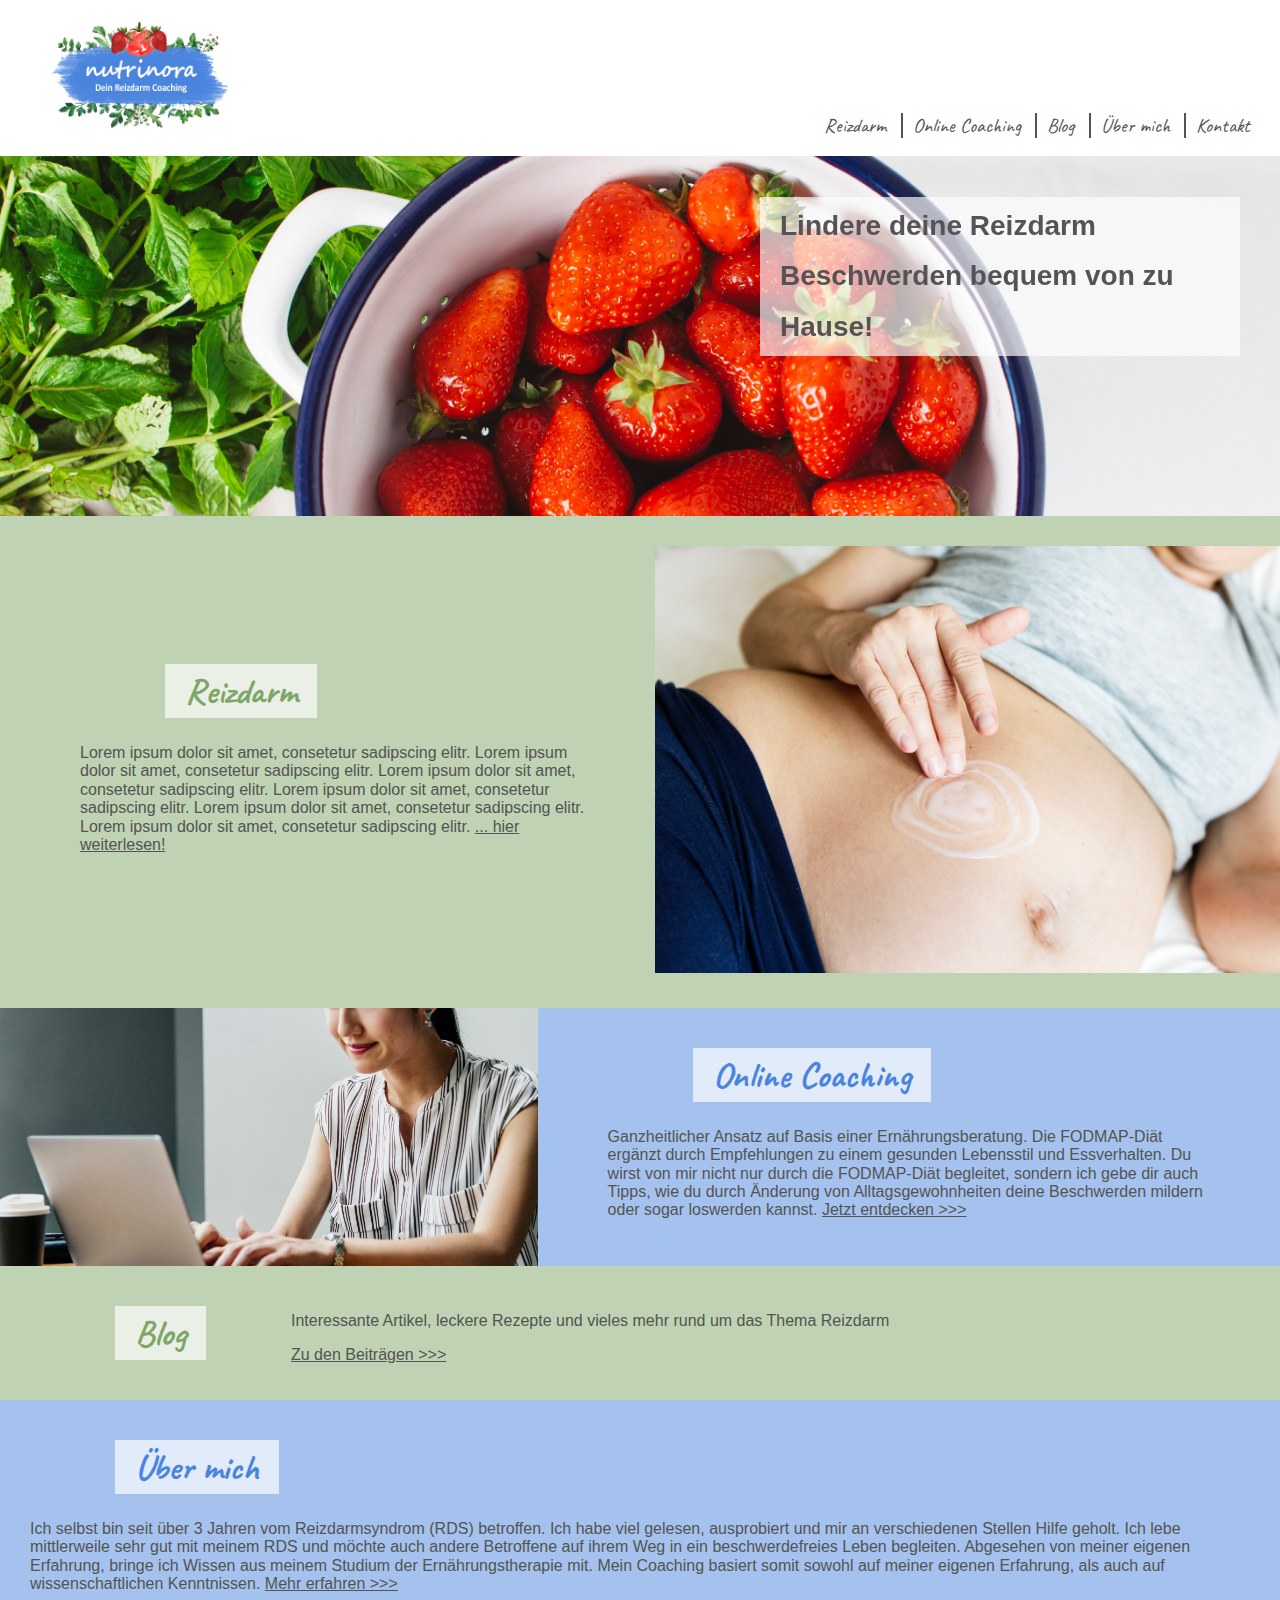
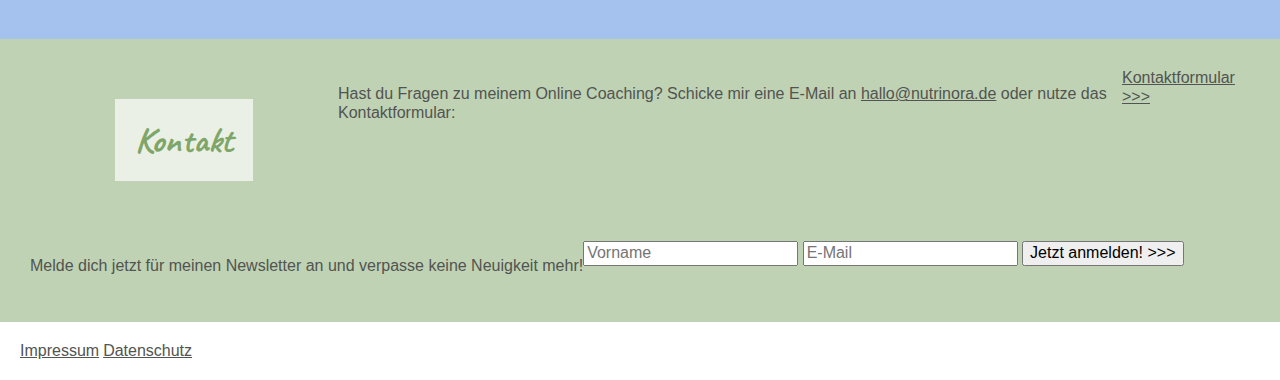
==== index.html @ 8090872e "New headline font and small changes" ====
<!DOCTYPE html>
<html lang="de">
<head>
    <meta charset="UTF-8">
    <meta content="IE=edge" http-equiv="X-UA-Compatible">
    <meta content="width=device-width, initial-scale=1" name="viewport">

    <link rel="stylesheet" href="css/normalize.css">
    <link rel="stylesheet" href="css/style.css">

    <title>Nutrinora - Dein Reizdarm Coaching</title>
</head>
<body>
<nav>
    <div>
        <img src="img/logo_test_07.jpg" alt="Nutrinora">
    </div>
    <div>
        <a href="#">Reizdarm</a>
        <a href="#">Online Coaching</a>
        <a href="#">Blog</a>
        <a href="#">Über mich</a>
        <a href="#">Kontakt</a>
    </div>
</nav>
<header>
    <h1>Lindere deine Reizdarm Beschwerden bequem von zu Hause!</h1>
</header>

<main class="container">
    <section id="reizdarm" class="green">
        <div class="left">
            <h2>Reizdarm</h2>
            <p>
                Lorem ipsum dolor sit amet, consetetur sadipscing elitr.
                Lorem ipsum dolor sit amet, consetetur sadipscing elitr.
                Lorem ipsum dolor sit amet, consetetur sadipscing elitr.
                Lorem ipsum dolor sit amet, consetetur sadipscing elitr.
                Lorem ipsum dolor sit amet, consetetur sadipscing elitr.
                Lorem ipsum dolor sit amet, consetetur sadipscing elitr.
                <a>
                    ... hier weiterlesen!
                </a>
            </p>
        </div>
        <div class="right">
            <img src="img/belly.jpg" alt="">
        </div>
    </section>
    <section id="online-coaching" class="blue">
        <div class="left">
        </div>
        <div class="right">
            <h2>Online&nbsp;Coaching</h2>
            <p>
                Ganzheitlicher Ansatz auf Basis einer Ernährungsberatung. Die FODMAP-Diät ergänzt durch
                Empfehlungen zu einem gesunden Lebensstil und Essverhalten. Du wirst von mir nicht nur durch die
                FODMAP-Diät begleitet, sondern ich gebe dir auch Tipps, wie du durch Änderung von Alltagsgewohnheiten
                deine Beschwerden mildern oder sogar loswerden kannst.
                <a>
                    Jetzt entdecken >>>
                </a>
            </p>
        </div>
    </section>
    <section id="blog" class="green">
        <div>
        <h2>Blog</h2>
        </div>
        <div>
        <p>Interessante Artikel, leckere Rezepte und vieles mehr rund um das Thema Reizdarm</p>

        <a>Zu den Beiträgen >>></a>
        </div>
    </section>
    <section id="ueber-mich" class="blue">
        <div>
        <h2>Über&nbsp;mich</h2>
        <p>
            Ich selbst bin seit über 3 Jahren vom Reizdarmsyndrom (RDS) betroffen. Ich habe viel gelesen, ausprobiert
            und
            mir an verschiedenen Stellen Hilfe geholt. Ich lebe mittlerweile sehr gut mit meinem RDS und möchte auch
            andere Betroffene auf ihrem Weg in ein beschwerdefreies Leben begleiten.
            Abgesehen von meiner eigenen Erfahrung, bringe ich Wissen aus meinem Studium der Ernährungstherapie mit.
            Mein Coaching basiert somit sowohl auf meiner eigenen Erfahrung, als auch auf wissenschaftlichen
            Kenntnissen.
            <a>Mehr erfahren >>></a>
        </p>
        </div>
        <div>

        </div>
    </section>
    <section id="kontakt" class="green">
        <h2>Kontakt</h2>
        <p>
            Hast du Fragen zu meinem Online Coaching? Schicke mir eine E-Mail an
            <a href="mailto:hallo@nutrinora.de">hallo@nutrinora.de</a> oder nutze das Kontaktformular:
        </p>
            <a>Kontaktformular >>></a>
    </section>
    <section id="newsletter" class="green">
        <p>
            Melde dich jetzt für meinen Newsletter an und verpasse keine Neuigkeit mehr!
        </p>
        <form action="#">
            <input type="text" placeholder="Vorname">
            <input type="text" placeholder="E-Mail">
            <input type="submit" value="Jetzt anmelden! >>>">
        </form>
    </section>
</main>

<footer>
    <a href="impressum.html" target="_blank">Impressum</a>
    <a href="#">Datenschutz</a>
</footer>


</body>
</html>
---- css/style.css ----
@import url("https://fonts.googleapis.com/css?family=Caveat");
h1, h2, h3, h4, p, a, span, strong, section, div, article {
  color: #525451;
  font-family: Verdana, sans-serif; }

h1 {
  font-size: 20px;
  line-height: 24px; }

h2, h3, h4 {
  font-family: "Caveat", cursive;
  font-size: 20px;
  line-height: 24px; }

h1, h2 {
  background: #fffa no-repeat;
  background-size: cover;
  display: inline;
  position: relative;
  font-weight: 700;
  padding: 4px 20px; }
  h1:before, h2:before {
    content: '';
    background-repeat: no-repeat;
    background-size: cover;
    position: absolute;
    top: 0;
    left: -82px;
    width: 82px;
    height: 100%; }
  h1:after, h2:after {
    content: '';
    background-size: cover;
    position: absolute;
    top: -2px;
    right: -86px;
    width: 86px;
    height: 100%; }

nav, header, section, footer {
  padding: 20px; }

nav, header, section, footer, div {
  box-sizing: border-box; }

nav {
  display: flex;
  justify-content: space-between;
  align-items: flex-end; }
  nav img {
    max-width: 180px;
    height: auto;
    padding-left: 30px; }
  nav a {
    font-family: "Caveat", cursive;
    font-size: 20px;
    padding: 0 10px;
    line-height: 20px;
    text-decoration: none; }
    nav a:nth-of-type(n+2) {
      border-left: solid 2px #525451; }

header {
  min-height: 40vh;
  background: url("../img/fresh-strawberries.jpg") no-repeat 20% 20%;
  background-size: cover;
  position: relative; }
  header h1 {
    position: absolute;
    right: 40px;
    top: 6%;
    max-width: 440px;
    font-size: 28px;
    line-height: 1.8em; }
  header h1, header h1:before, header h1:after {
    filter: hue-rotate(180deg); }

section {
  padding: 30px;
  display: flex; }
  section a {
    text-decoration: underline; }
  section h2 {
    font-size: 36px;
    line-height: 74px;
    margin: 30px 85px 0; }
  section.green {
    background: #bfd2b4; }
    section.green h2 {
      color: #7ea668; }
  section.blue {
    background: #a5c2ee; }
    section.blue h2 {
      color: #4984de; }

#reizdarm {
  flex-direction: row;
  align-items: center;
  padding-right: 0; }
  #reizdarm img {
    width: 100%;
    height: auto; }
  #reizdarm .left {
    width: 50%;
    padding-left: 50px;
    padding-right: 50px; }
  #reizdarm .right {
    width: 50%; }

#online-coaching {
  padding: 0; }
  #online-coaching .left {
    width: 42%;
    background: url("../img/woman-computer.jpg") no-repeat;
    background-size: cover; }
  #online-coaching .right {
    width: 58%;
    padding: 30px 70px; }

/*# sourceMappingURL=style.css.map */
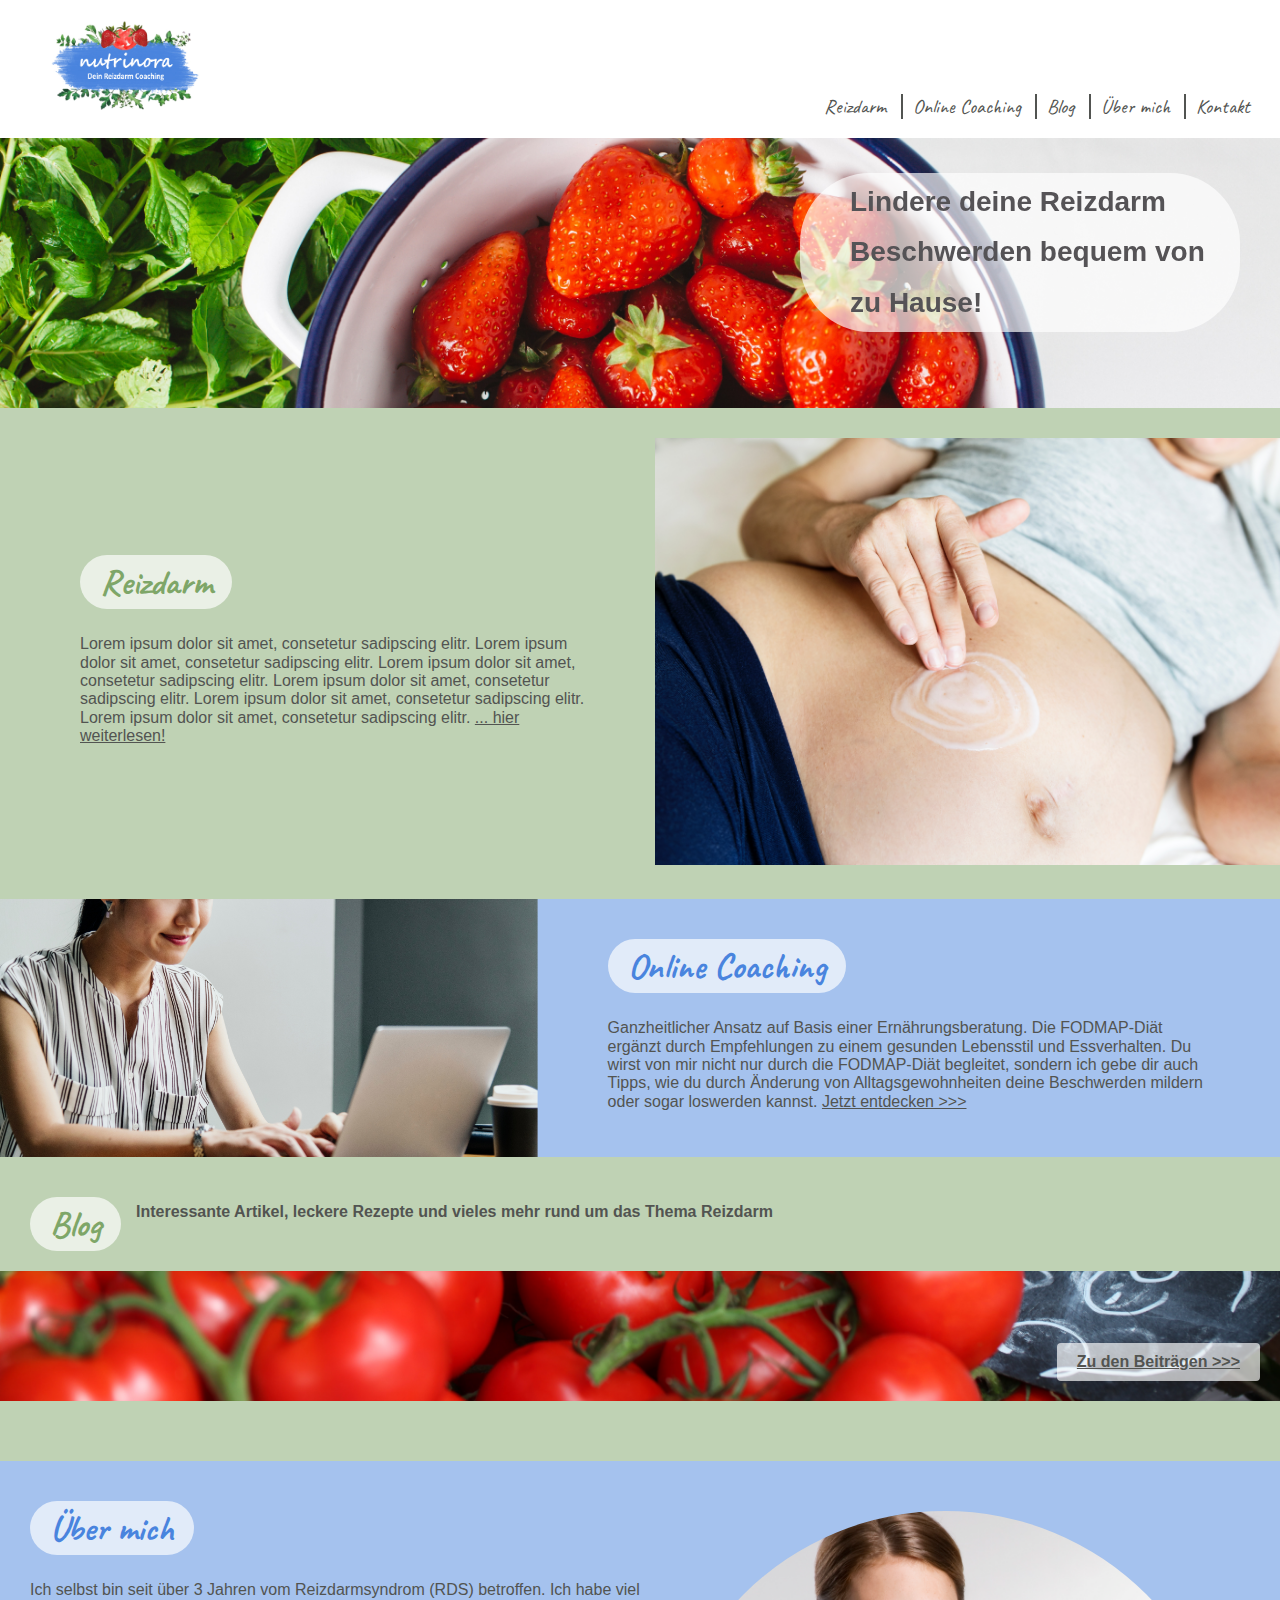
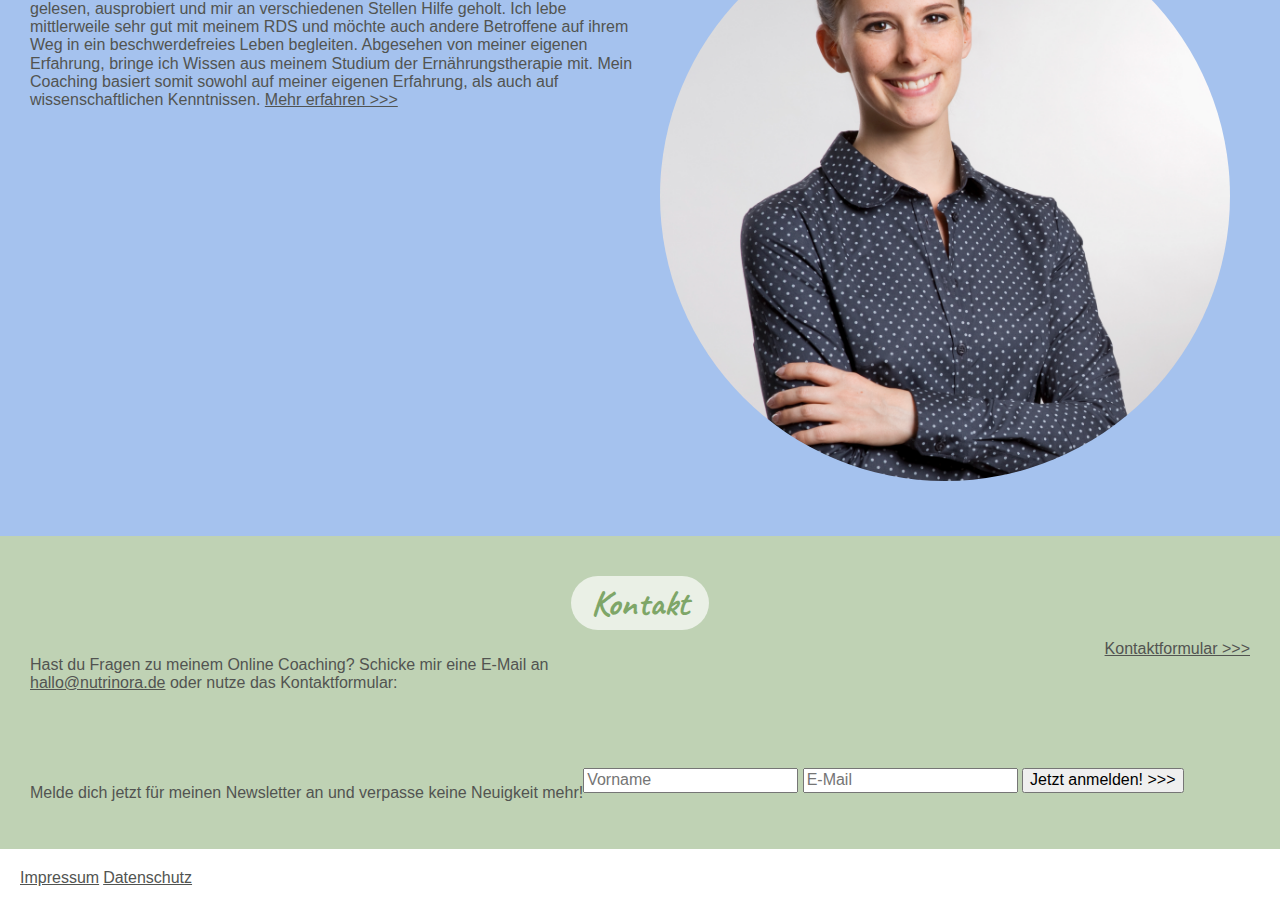
==== commit e7a05110: "Styling" ====
--- a/index.html
+++ b/index.html
@@ -64,40 +64,57 @@
         </div>
     </section>
     <section id="blog" class="green">
-        <div>
-        <h2>Blog</h2>
+        <div class="row">
+            <div>
+                <h2>Blog</h2>
+            </div>
+            <div>
+                <p>Interessante Artikel, leckere Rezepte und vieles mehr rund um das Thema Reizdarm</p>
+            </div>
         </div>
-        <div>
-        <p>Interessante Artikel, leckere Rezepte und vieles mehr rund um das Thema Reizdarm</p>
-
-        <a>Zu den Beiträgen >>></a>
+        <div class="background">
+            <a>Zu den Beiträgen >>></a>
         </div>
     </section>
     <section id="ueber-mich" class="blue">
         <div>
-        <h2>Über&nbsp;mich</h2>
-        <p>
-            Ich selbst bin seit über 3 Jahren vom Reizdarmsyndrom (RDS) betroffen. Ich habe viel gelesen, ausprobiert
-            und
-            mir an verschiedenen Stellen Hilfe geholt. Ich lebe mittlerweile sehr gut mit meinem RDS und möchte auch
-            andere Betroffene auf ihrem Weg in ein beschwerdefreies Leben begleiten.
-            Abgesehen von meiner eigenen Erfahrung, bringe ich Wissen aus meinem Studium der Ernährungstherapie mit.
-            Mein Coaching basiert somit sowohl auf meiner eigenen Erfahrung, als auch auf wissenschaftlichen
-            Kenntnissen.
-            <a>Mehr erfahren >>></a>
-        </p>
+            <div class="row">
+                <div>
+                    <h2>Über&nbsp;mich</h2>
+                    <p>
+                        Ich selbst bin seit über 3 Jahren vom Reizdarmsyndrom (RDS) betroffen. Ich habe viel gelesen,
+                        ausprobiert
+                        und
+                        mir an verschiedenen Stellen Hilfe geholt. Ich lebe mittlerweile sehr gut mit meinem RDS und
+                        möchte
+                        auch
+                        andere Betroffene auf ihrem Weg in ein beschwerdefreies Leben begleiten.
+                        Abgesehen von meiner eigenen Erfahrung, bringe ich Wissen aus meinem Studium der
+                        Ernährungstherapie
+                        mit.
+                        Mein Coaching basiert somit sowohl auf meiner eigenen Erfahrung, als auch auf wissenschaftlichen
+                        Kenntnissen.
+                        <a>Mehr erfahren >>></a>
+                    </p>
+                </div>
+                <div>
+                    <img src="img/Nurtinora-nora.jpg">
+                </div>
+            </div>
         </div>
         <div>
 
         </div>
     </section>
     <section id="kontakt" class="green">
-        <h2>Kontakt</h2>
+        <div>
+            <h2>Kontakt</h2>
+        </div>
         <p>
             Hast du Fragen zu meinem Online Coaching? Schicke mir eine E-Mail an
             <a href="mailto:hallo@nutrinora.de">hallo@nutrinora.de</a> oder nutze das Kontaktformular:
         </p>
-            <a>Kontaktformular >>></a>
+        <a>Kontaktformular >>></a>
     </section>
     <section id="newsletter" class="green">
         <p>
--- a/css/style.css
+++ b/css/style.css
@@ -1,7 +1,10 @@
 @import url("https://fonts.googleapis.com/css?family=Caveat");
+* {
+  box-sizing: border-box; }
+
 h1, h2, h3, h4, p, a, span, strong, section, div, article {
   color: #525451;
-  font-family: Verdana, sans-serif; }
+  font-family: Helvetiva, Arial, sans-serif; }
 
 h1 {
   font-size: 20px;
@@ -18,7 +21,8 @@
   display: inline;
   position: relative;
   font-weight: 700;
-  padding: 4px 20px; }
+  padding: 4px 20px;
+  border-radius: 70px; }
   h1:before, h2:before {
     content: '';
     background-repeat: no-repeat;
@@ -60,8 +64,11 @@
     nav a:nth-of-type(n+2) {
       border-left: solid 2px #525451; }
 
+.row {
+  display: flex; }
+
 header {
-  min-height: 40vh;
+  min-height: 30vh;
   background: url("../img/fresh-strawberries.jpg") no-repeat 20% 20%;
   background-size: cover;
   position: relative; }
@@ -71,7 +78,8 @@
     top: 6%;
     max-width: 440px;
     font-size: 28px;
-    line-height: 1.8em; }
+    line-height: 1.8em;
+    padding: 4px 20px 4px 50px; }
   header h1, header h1:before, header h1:after {
     filter: hue-rotate(180deg); }
 
@@ -82,8 +90,7 @@
     text-decoration: underline; }
   section h2 {
     font-size: 36px;
-    line-height: 74px;
-    margin: 30px 85px 0; }
+    line-height: 74px; }
   section.green {
     background: #bfd2b4; }
     section.green h2 {
@@ -112,9 +119,64 @@
   #online-coaching .left {
     width: 42%;
     background: url("../img/woman-computer.jpg") no-repeat;
+    transform: scaleX(-1);
     background-size: cover; }
   #online-coaching .right {
     width: 58%;
     padding: 30px 70px; }
 
+#blog {
+  flex-wrap: wrap;
+  justify-content: flex-start;
+  padding-left: 0;
+  padding-right: 0; }
+  #blog > div {
+    padding-left: 30px;
+    padding-right: 30px; }
+  #blog p, #blog a {
+    padding-left: 15px; }
+  #blog p {
+    font-weight: bold; }
+  #blog div.background {
+    flex-basis: 100%;
+    background: url("../img/veggies.jpg") no-repeat bottom;
+    background-size: cover;
+    height: 130px;
+    margin-top: 10px;
+    margin-bottom: 30px;
+    position: relative; }
+    #blog div.background a {
+      color: #525451;
+      position: absolute;
+      bottom: 20px;
+      right: 20px;
+      background: #fffa;
+      padding: 10px 20px;
+      font-weight: bold;
+      border-radius: 4px;
+      cursor: pointer; }
+      #blog div.background a:active {
+        background: #eeea;
+        color: #4B4D4A; }
+
+#ueber-mich .row > p,
+#ueber-mich .row > div {
+  flex-basis: 50%; }
+#ueber-mich img {
+  border-radius: 50%;
+  width: 100%;
+  height: auto;
+  padding: 20px; }
+
+#kontakt {
+  flex-wrap: wrap;
+  justify-content: space-between; }
+  #kontakt div {
+    flex-basis: 100%;
+    text-align: center; }
+  #kontakt p, #kontakt a {
+    flex-basis: 50%; }
+  #kontakt a {
+    text-align: right; }
+
 /*# sourceMappingURL=style.css.map */
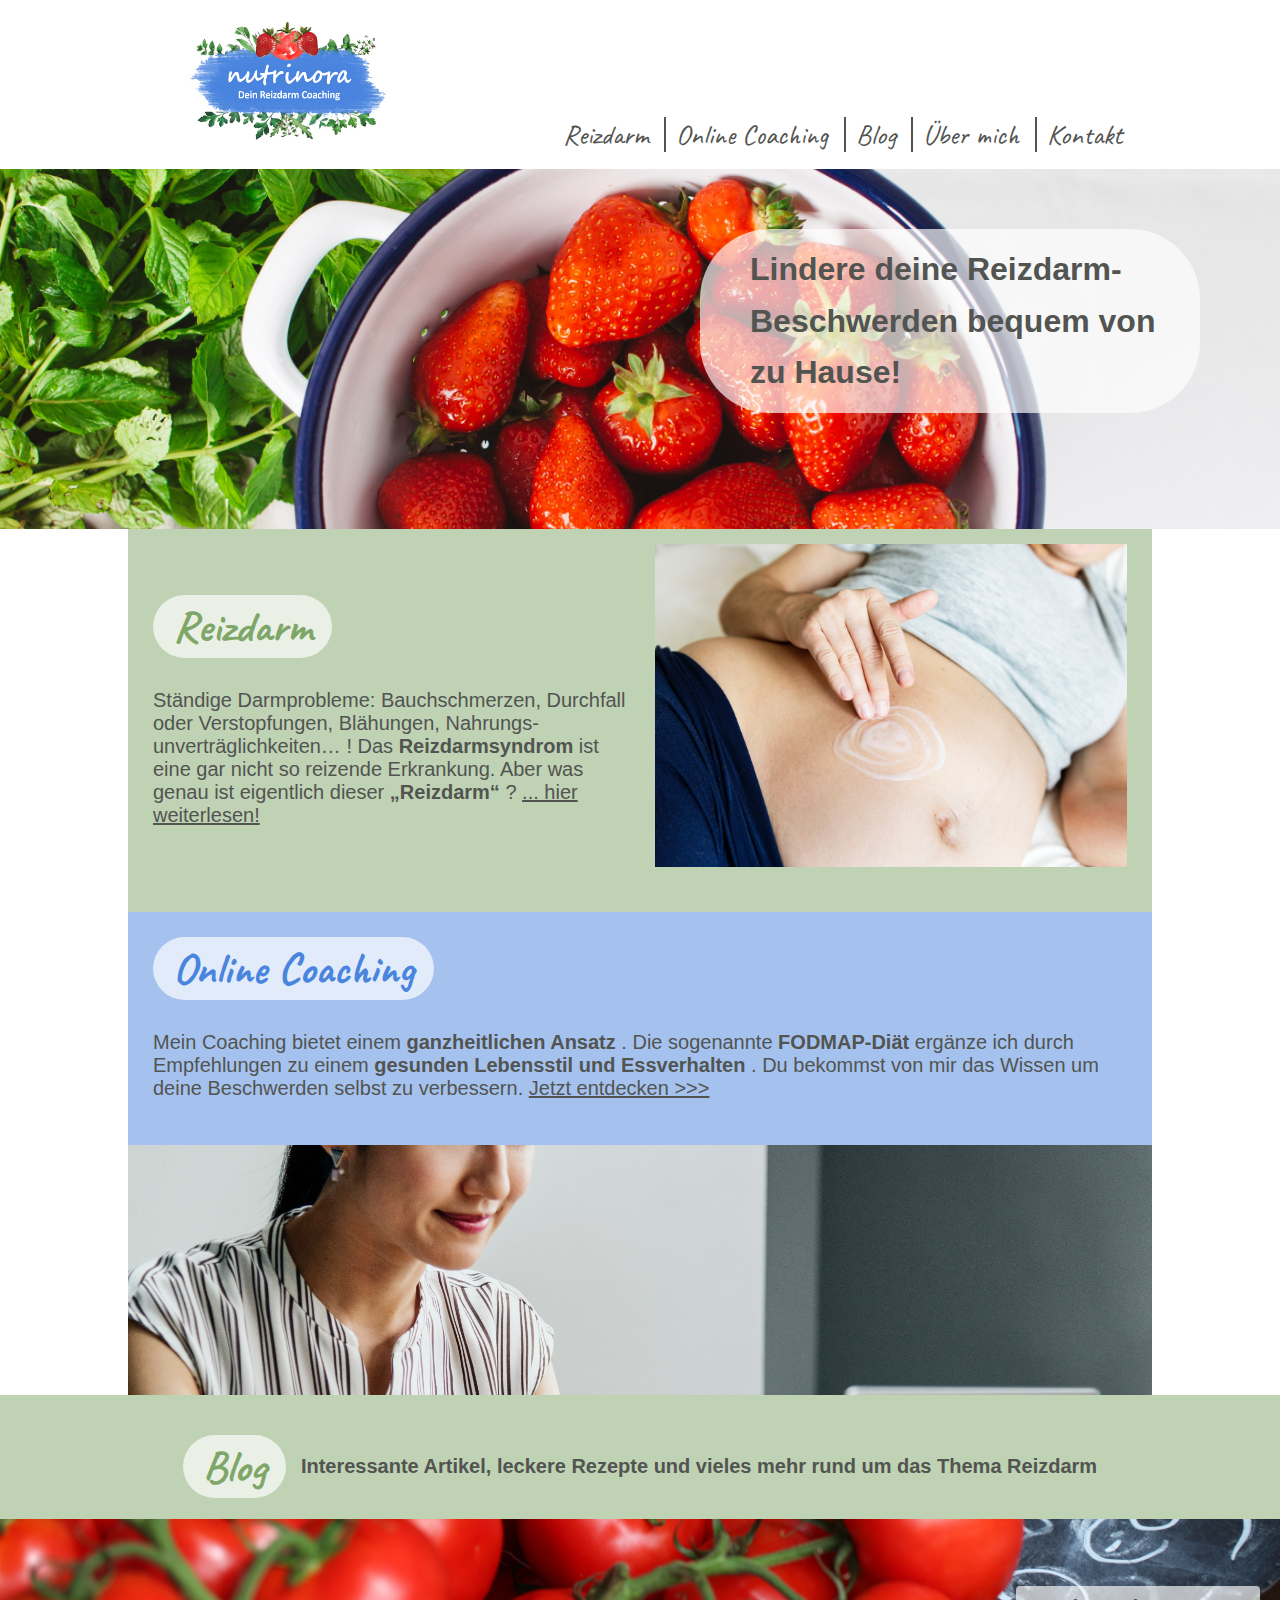
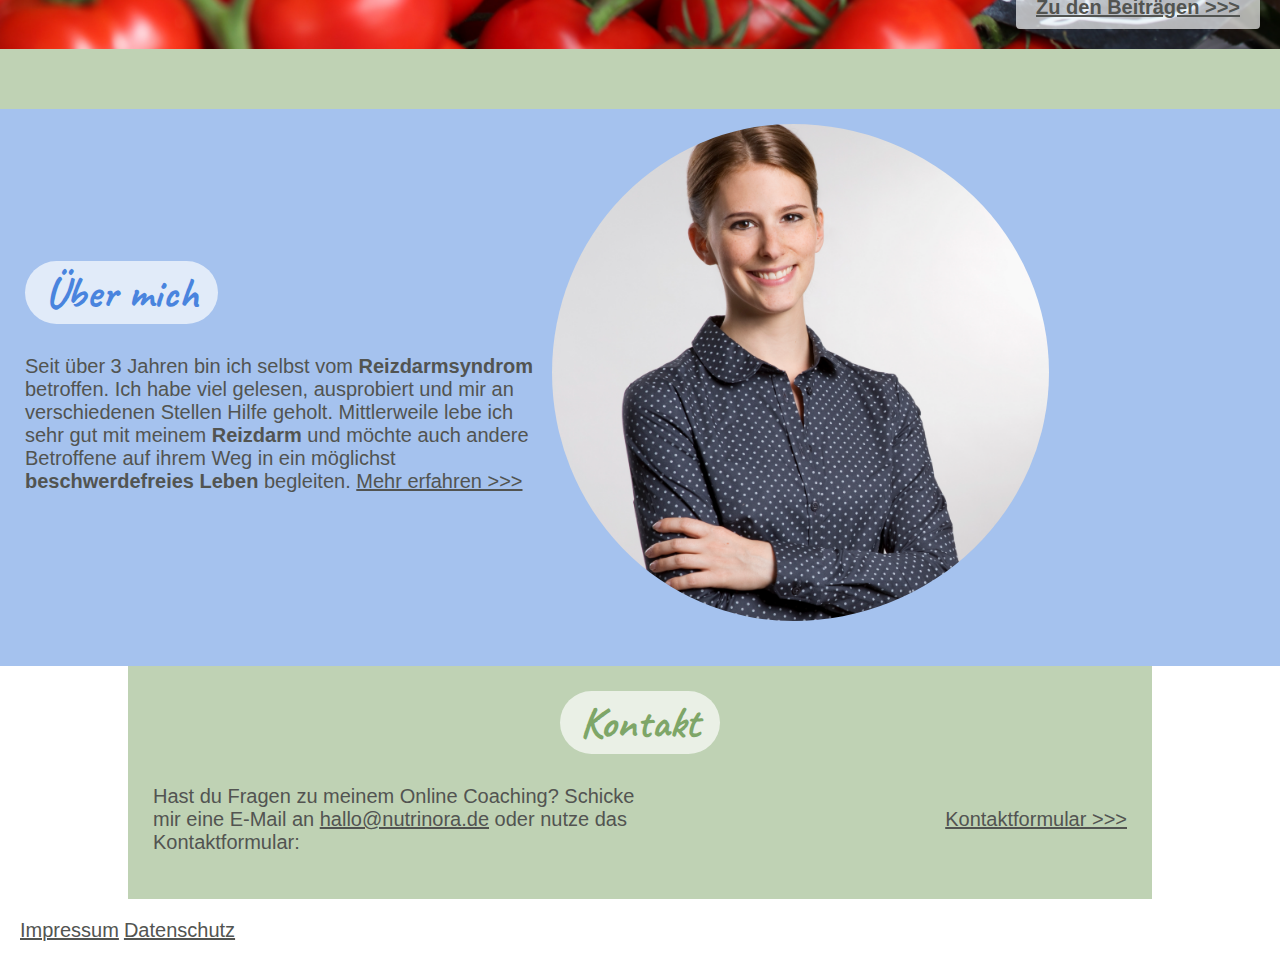
==== commit d7ed23c2: "Merge pull request #1 from Nutrinora/st/responsive" ====
--- a/index.html
+++ b/index.html
@@ -11,33 +11,30 @@
     <title>Nutrinora - Dein Reizdarm Coaching</title>
 </head>
 <body>
-<nav>
-    <div>
-        <img src="img/logo_test_07.jpg" alt="Nutrinora">
+<nav class="row">
+    <div class="logo">
+            <img src="img/logo_test_07.jpg" alt="Nutrinora">
     </div>
     <div>
-        <a href="#">Reizdarm</a>
-        <a href="#">Online Coaching</a>
+        <a href="reizdarm.html">Reizdarm</a>
+        <a href="onlinecoaching.html">Online Coaching</a>
         <a href="#">Blog</a>
-        <a href="#">Über mich</a>
+        <a href="uebermich.html">Über mich</a>
         <a href="#">Kontakt</a>
     </div>
 </nav>
 <header>
-    <h1>Lindere deine Reizdarm Beschwerden bequem von zu Hause!</h1>
+    <h1>Lindere deine Reizdarm-Beschwerden bequem von zu Hause!</h1>
 </header>
 
 <main class="container">
-    <section id="reizdarm" class="green">
+    <section id="reizdarm" class="green row">
         <div class="left">
             <h2>Reizdarm</h2>
             <p>
-                Lorem ipsum dolor sit amet, consetetur sadipscing elitr.
-                Lorem ipsum dolor sit amet, consetetur sadipscing elitr.
-                Lorem ipsum dolor sit amet, consetetur sadipscing elitr.
-                Lorem ipsum dolor sit amet, consetetur sadipscing elitr.
-                Lorem ipsum dolor sit amet, consetetur sadipscing elitr.
-                Lorem ipsum dolor sit amet, consetetur sadipscing elitr.
+                Ständige Darmprobleme: Bauch&shy;schmerzen, Durchfall oder Verstopfungen, Blähungen, Nahrungs&shy;unverträglich&shy;keiten…&nbsp;!
+                Das <strong> Reizdarmsyndrom </strong> ist eine gar nicht so reizende Erkrankung.
+                Aber was genau ist eigentlich dieser <strong> „Reizdarm“ </strong>?
                 <a>
                     ... hier weiterlesen!
                 </a>
@@ -47,16 +44,15 @@
             <img src="img/belly.jpg" alt="">
         </div>
     </section>
-    <section id="online-coaching" class="blue">
+    <section id="online-coaching" class="blue row">
         <div class="left">
         </div>
         <div class="right">
             <h2>Online&nbsp;Coaching</h2>
             <p>
-                Ganzheitlicher Ansatz auf Basis einer Ernährungsberatung. Die FODMAP-Diät ergänzt durch
-                Empfehlungen zu einem gesunden Lebensstil und Essverhalten. Du wirst von mir nicht nur durch die
-                FODMAP-Diät begleitet, sondern ich gebe dir auch Tipps, wie du durch Änderung von Alltagsgewohnheiten
-                deine Beschwerden mildern oder sogar loswerden kannst.
+                Mein Coaching bietet einem <strong> ganzheitlichen Ansatz </strong>. Die sogenannte <strong> FODMAP-Diät </strong>
+                ergänze ich durch Empfehlungen zu einem <strong> gesunden Lebensstil und Essverhalten </strong>.
+                Du bekommst von mir das Wissen um deine Beschwerden selbst zu verbessern.
                 <a>
                     Jetzt entdecken >>>
                 </a>
@@ -79,25 +75,17 @@
     <section id="ueber-mich" class="blue">
         <div>
             <div class="row">
-                <div>
+                <div class="left">
                     <h2>Über&nbsp;mich</h2>
                     <p>
-                        Ich selbst bin seit über 3 Jahren vom Reizdarmsyndrom (RDS) betroffen. Ich habe viel gelesen,
-                        ausprobiert
-                        und
-                        mir an verschiedenen Stellen Hilfe geholt. Ich lebe mittlerweile sehr gut mit meinem RDS und
-                        möchte
-                        auch
-                        andere Betroffene auf ihrem Weg in ein beschwerdefreies Leben begleiten.
-                        Abgesehen von meiner eigenen Erfahrung, bringe ich Wissen aus meinem Studium der
-                        Ernährungstherapie
-                        mit.
-                        Mein Coaching basiert somit sowohl auf meiner eigenen Erfahrung, als auch auf wissenschaftlichen
-                        Kenntnissen.
+                       Seit über 3 Jahren bin ich selbst vom <strong> Reizdarmsyndrom </strong> betroffen.
+                       Ich habe viel gelesen, ausprobiert und mir an verschiedenen Stellen Hilfe geholt.
+                       Mittlerweile lebe ich sehr gut mit meinem <strong> Reizdarm </strong>
+                       und möchte auch andere Betroffene auf ihrem Weg in ein möglichst <strong> beschwerdefreies Leben </strong> begleiten.
                         <a>Mehr erfahren >>></a>
                     </p>
                 </div>
-                <div>
+                <div class="right">
                     <img src="img/Nurtinora-nora.jpg">
                 </div>
             </div>
@@ -106,7 +94,7 @@
 
         </div>
     </section>
-    <section id="kontakt" class="green">
+    <section id="kontakt" class="green row">
         <div>
             <h2>Kontakt</h2>
         </div>
@@ -116,7 +104,7 @@
         </p>
         <a>Kontaktformular >>></a>
     </section>
-    <section id="newsletter" class="green">
+    <!--section id="newsletter" class="green">
         <p>
             Melde dich jetzt für meinen Newsletter an und verpasse keine Neuigkeit mehr!
         </p>
@@ -125,7 +113,7 @@
             <input type="text" placeholder="E-Mail">
             <input type="submit" value="Jetzt anmelden! >>>">
         </form>
-    </section>
+    </section-->
 </main>
 
 <footer>
--- a/css/style.css
+++ b/css/style.css
@@ -2,18 +2,22 @@
 * {
   box-sizing: border-box; }
 
+html {
+  font-size: 100%; }
+  @media (min-width: 1024px) {
+    html {
+      font-size: 125%; } }
+
 h1, h2, h3, h4, p, a, span, strong, section, div, article {
   color: #525451;
   font-family: Helvetiva, Arial, sans-serif; }
 
-h1 {
-  font-size: 20px;
-  line-height: 24px; }
+h1, h2, h3, h4 {
+  font-size: 1.4rem;
+  line-height: 1.4rem; }
 
 h2, h3, h4 {
-  font-family: "Caveat", cursive;
-  font-size: 20px;
-  line-height: 24px; }
+  font-family: "Caveat", cursive; }
 
 h1, h2 {
   background: #fffa no-repeat;
@@ -47,41 +51,70 @@
 nav, header, section, footer, div {
   box-sizing: border-box; }
 
-nav {
+nav.row {
+  align-items: flex-end; }
+@media (min-width: 684px) {
+  nav.row {
+    justify-content: space-between; } }
+@media (min-width: 768px) {
+  nav .logo {
+    padding-left: 20px; } }
+@media (min-width: 1280px) {
+  nav .logo {
+    padding-left: 40px; } }
+nav img {
+  width: 100%;
+  height: auto;
+  padding: 0 0 10px;
+  max-width: 200px; }
+  @media (min-width: 684px) {
+    nav img {
+      padding: 0; } }
+nav a {
+  font-family: "Caveat", cursive;
+  font-size: 1.4rem;
+  padding: 0 10px;
+  line-height: 20px;
+  text-decoration: none; }
+  nav a:nth-of-type(n+2) {
+    border-left: solid 2px #525451; }
+
+.row {
   display: flex;
-  justify-content: space-between;
-  align-items: flex-end; }
-  nav img {
-    max-width: 180px;
-    height: auto;
-    padding-left: 30px; }
-  nav a {
-    font-family: "Caveat", cursive;
-    font-size: 20px;
-    padding: 0 10px;
-    line-height: 20px;
-    text-decoration: none; }
-    nav a:nth-of-type(n+2) {
-      border-left: solid 2px #525451; }
-
-.row {
-  display: flex; }
+  justify-content: space-around;
+  align-items: center;
+  flex-wrap: wrap; }
+  @media (min-width: 1024px) {
+    .row {
+      max-width: 1024px;
+      margin: auto; } }
 
 header {
   min-height: 30vh;
   background: url("../img/fresh-strawberries.jpg") no-repeat 20% 20%;
   background-size: cover;
   position: relative; }
+  @media (min-width: 1280px) {
+    header {
+      min-height: 40vh; } }
   header h1 {
     position: absolute;
     right: 40px;
-    top: 6%;
+    top: 1rem;
+    font-size: 1.6rem;
+    line-height: 1.6em;
     max-width: 440px;
-    font-size: 28px;
-    line-height: 1.8em;
-    padding: 4px 20px 4px 50px; }
-  header h1, header h1:before, header h1:after {
-    filter: hue-rotate(180deg); }
+    padding: 4px 20px 4px 50px;
+    margin: 0; }
+    @media (min-width: 1280px) {
+      header h1 {
+        max-width: 500px;
+        right: 80px;
+        top: 4rem;
+        padding: 15px 30px 15px 50px; } }
+  @media (min-width: 500px) {
+    header h1 {
+      top: 3rem; } }
 
 section {
   padding: 30px;
@@ -89,8 +122,8 @@
   section a {
     text-decoration: underline; }
   section h2 {
-    font-size: 36px;
-    line-height: 74px; }
+    font-size: 2.2rem;
+    line-height: 4.2rem; }
   section.green {
     background: #bfd2b4; }
     section.green h2 {
@@ -103,27 +136,30 @@
 #reizdarm {
   flex-direction: row;
   align-items: center;
-  padding-right: 0; }
+  padding: 15px 25px 25px; }
   #reizdarm img {
     width: 100%;
     height: auto; }
-  #reizdarm .left {
-    width: 50%;
-    padding-left: 50px;
-    padding-right: 50px; }
-  #reizdarm .right {
-    width: 50%; }
+  @media (min-width: 500px) {
+    #reizdarm .left, #reizdarm .right {
+      flex: 1 50%; }
+    #reizdarm .right {
+      align-self: flex-end;
+      padding-bottom: 0.75em; }
+    #reizdarm img {
+      padding: 0 0 0 15px; } }
 
 #online-coaching {
   padding: 0; }
   #online-coaching .left {
-    width: 42%;
+    flex: 1 100%;
+    order: 2;
+    min-height: 250px;
     background: url("../img/woman-computer.jpg") no-repeat;
     transform: scaleX(-1);
     background-size: cover; }
   #online-coaching .right {
-    width: 58%;
-    padding: 30px 70px; }
+    padding: 15px 25px 25px; }
 
 #blog {
   flex-wrap: wrap;
@@ -159,18 +195,26 @@
         background: #eeea;
         color: #4B4D4A; }
 
-#ueber-mich .row > p,
-#ueber-mich .row > div {
-  flex-basis: 50%; }
-#ueber-mich img {
-  border-radius: 50%;
-  width: 100%;
-  height: auto;
-  padding: 20px; }
+#ueber-mich {
+  padding: 15px 25px 25px; }
+  #ueber-mich img {
+    border-radius: 50%;
+    width: 100%;
+    height: auto;
+    padding: 20px; }
+  @media (min-width: 500px) {
+    #ueber-mich .left, #ueber-mich .right {
+      flex: 1 50%; }
+    #ueber-mich .right {
+      align-self: flex-end;
+      padding-bottom: 0.75em; }
+    #ueber-mich img {
+      padding: 0 0 0 15px; } }
 
 #kontakt {
   flex-wrap: wrap;
-  justify-content: space-between; }
+  justify-content: space-between;
+  padding: 15px 25px 25px; }
   #kontakt div {
     flex-basis: 100%;
     text-align: center; }
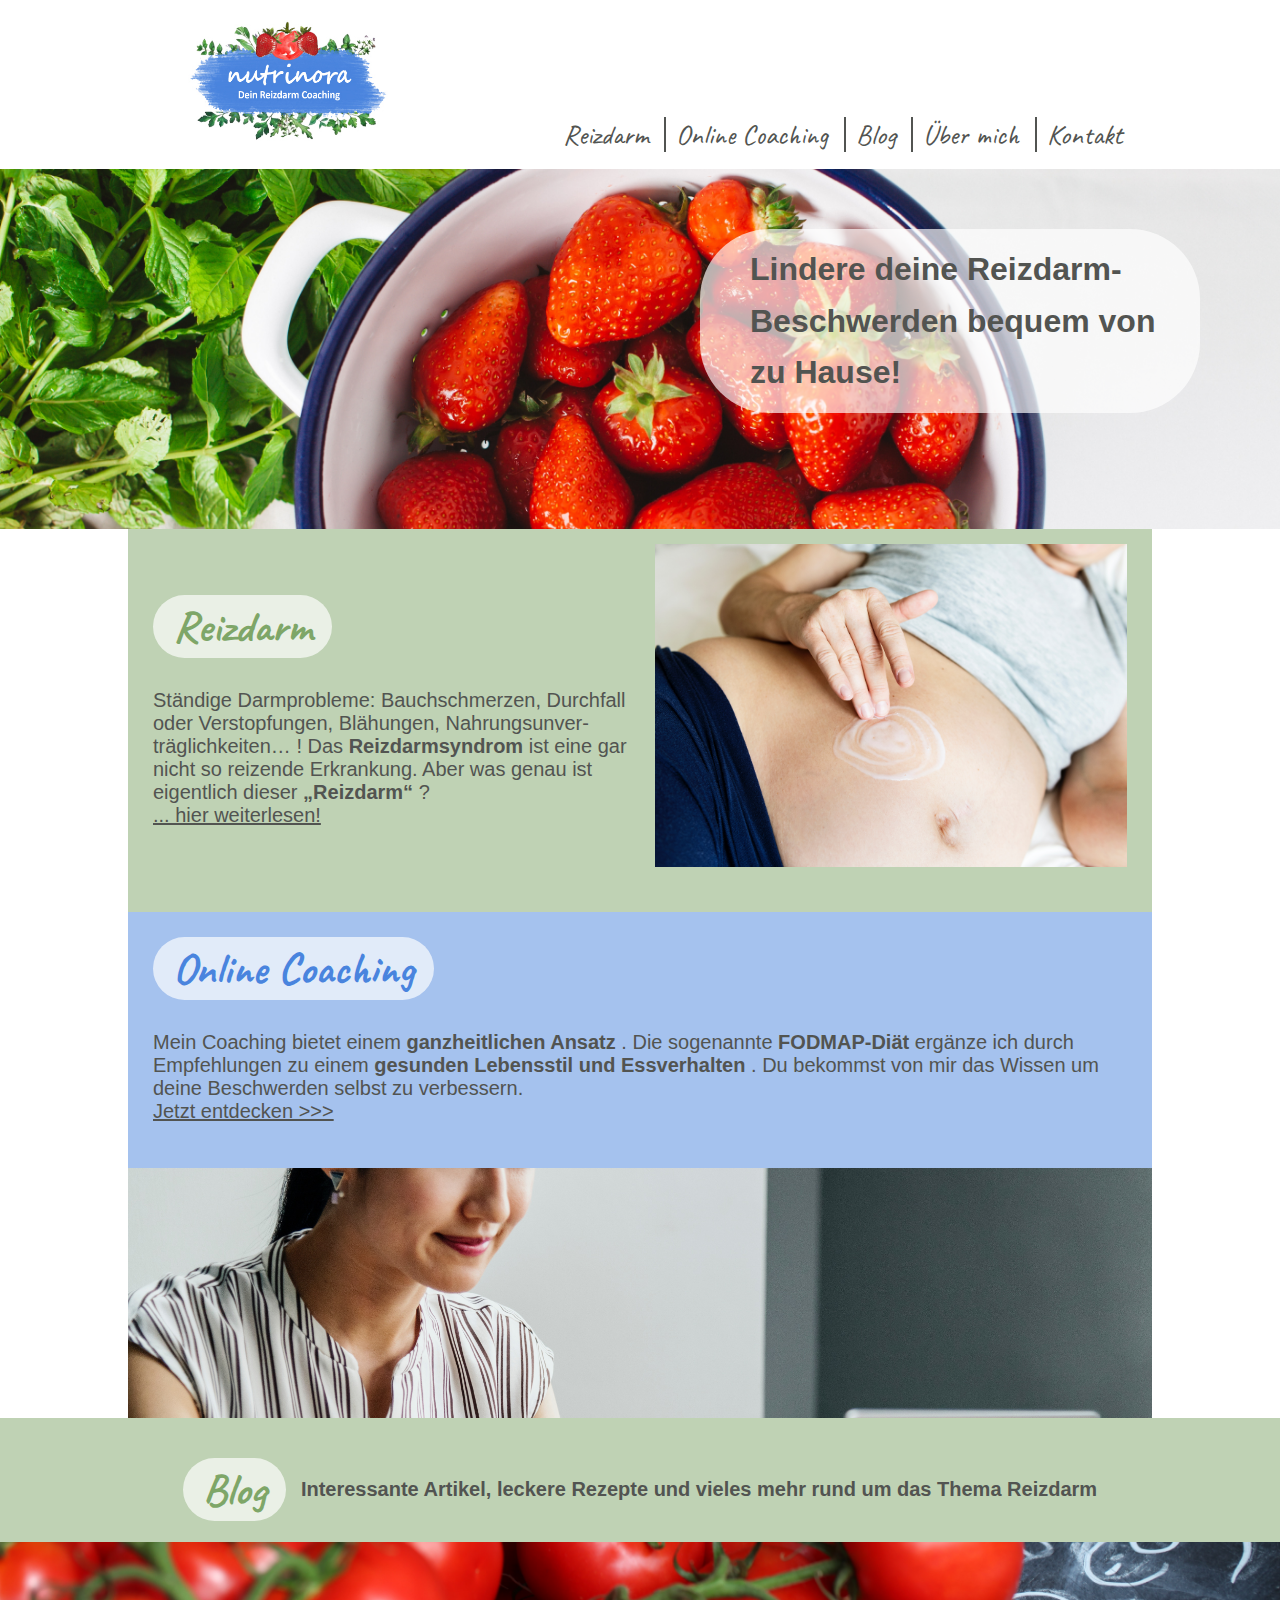
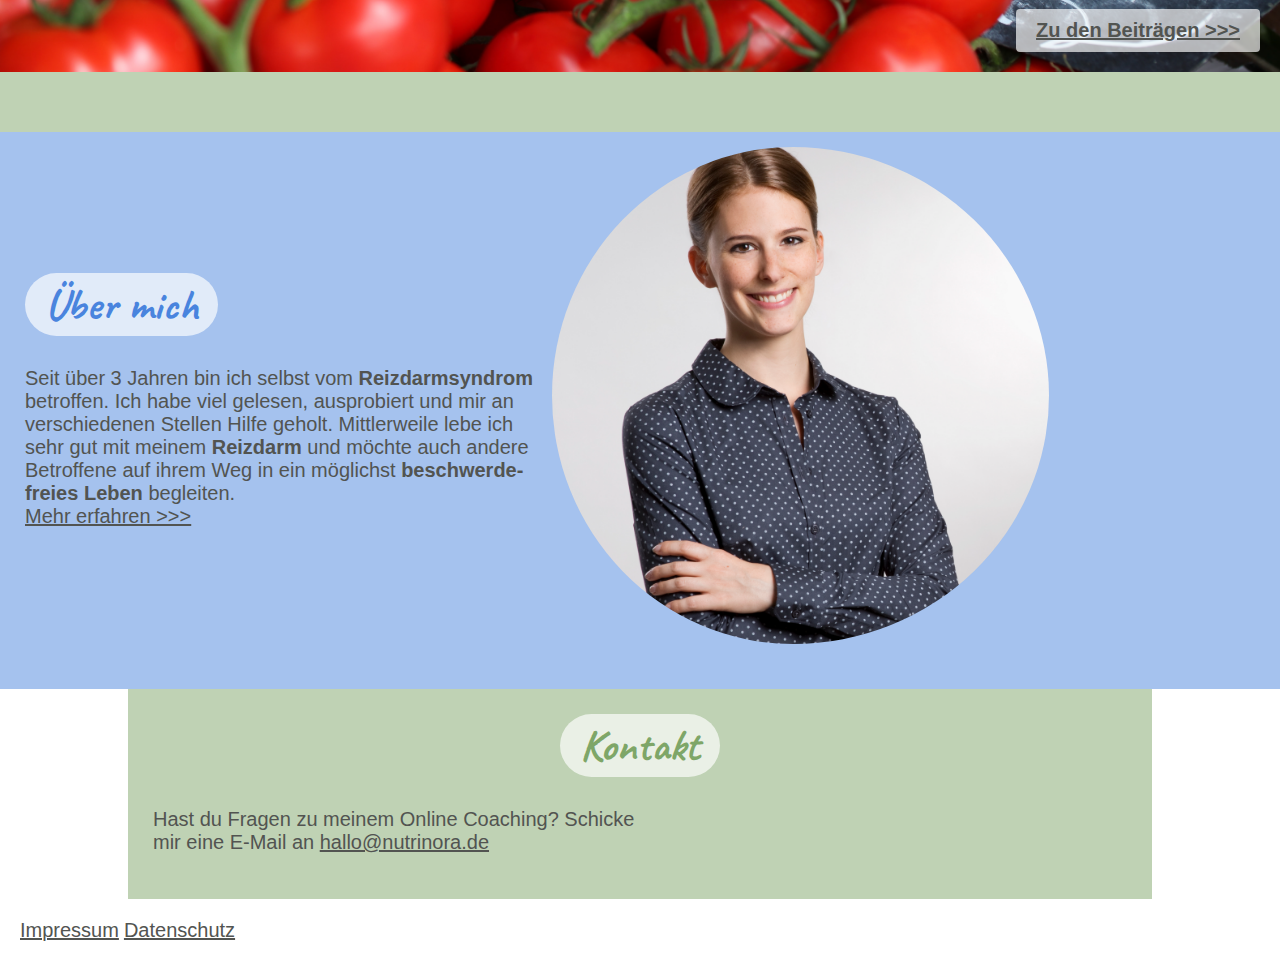
==== commit bae237bd: "Shy Ronny" ====
--- a/index.html
+++ b/index.html
@@ -32,9 +32,10 @@
         <div class="left">
             <h2>Reizdarm</h2>
             <p>
-                Ständige Darmprobleme: Bauch&shy;schmerzen, Durchfall oder Verstopfungen, Blähungen, Nahrungs&shy;unverträglich&shy;keiten…&nbsp;!
-                Das <strong> Reizdarmsyndrom </strong> ist eine gar nicht so reizende Erkrankung.
-                Aber was genau ist eigentlich dieser <strong> „Reizdarm“ </strong>?
+                Ständige Darmprobleme: Bauch&shy;schmerzen, Durch&shy;fall oder Ver&shy;stopf&shy;ungen, Bläh&shy;ungen, Nahrungs&shy;un&shy;ver&shy;träglich&shy;keiten…&nbsp;!
+                Das <strong> Reiz&shy;darm&shy;sy&shy;ndrom&shy; </strong> ist eine gar nicht so reizende Er&shy;krank&shy;ung.
+                Aber was genau ist eigent&shy;lich dieser <strong> „Reizdarm“ </strong>?
+                <br>
                 <a>
                     ... hier weiterlesen!
                 </a>
@@ -50,9 +51,10 @@
         <div class="right">
             <h2>Online&nbsp;Coaching</h2>
             <p>
-                Mein Coaching bietet einem <strong> ganzheitlichen Ansatz </strong>. Die sogenannte <strong> FODMAP-Diät </strong>
-                ergänze ich durch Empfehlungen zu einem <strong> gesunden Lebensstil und Essverhalten </strong>.
-                Du bekommst von mir das Wissen um deine Beschwerden selbst zu verbessern.
+                Mein Coaching bietet einem <strong> ganz&shy;heit&shy;lich&shy;en An&shy;satz </strong>. Die so&shy;genannte <strong> FODMAP-&shy;Diät </strong>
+                ergänze ich durch Empfehl&shy;ung&shy;en zu einem <strong> ge&shy;sun&shy;den Lebens&shy;stil und Ess&shy;verhal&shy;ten </strong>.
+                Du be&shy;kommst von mir das Wissen um deine Be&shy;schwerd&shy;en selbst zu ver&shy;bessern.
+                <br>
                 <a>
                     Jetzt entdecken >>>
                 </a>
@@ -78,10 +80,11 @@
                 <div class="left">
                     <h2>Über&nbsp;mich</h2>
                     <p>
-                       Seit über 3 Jahren bin ich selbst vom <strong> Reizdarmsyndrom </strong> betroffen.
-                       Ich habe viel gelesen, ausprobiert und mir an verschiedenen Stellen Hilfe geholt.
-                       Mittlerweile lebe ich sehr gut mit meinem <strong> Reizdarm </strong>
-                       und möchte auch andere Betroffene auf ihrem Weg in ein möglichst <strong> beschwerdefreies Leben </strong> begleiten.
+                       Seit über 3 Jahren bin ich selbst vom <strong> Reiz&shy;darm&shy;syndrom </strong> be&shy;troff&shy;en.
+                       Ich habe viel ge&shy;lesen, aus&shy;prob&shy;iert und mir an ver&shy;schie&shy;denen Stel&shy;len Hilfe ge&shy;holt.
+                       Mit&shy;tler&shy;wei&shy;le lebe ich sehr gut mit meinem <strong> Reiz&shy;darm </strong>
+                       und möchte auch andere Be&shy;trof&shy;fene auf ihrem Weg in ein mög&shy;lichst <strong> be&shy;schwerde&shy;freies Leben </strong> be&shy;glei&shy;ten.
+                        <br>
                         <a>Mehr erfahren >>></a>
                     </p>
                 </div>
@@ -100,10 +103,11 @@
         </div>
         <p>
             Hast du Fragen zu meinem Online Coaching? Schicke mir eine E-Mail an
-            <a href="mailto:hallo@nutrinora.de">hallo@nutrinora.de</a> oder nutze das Kontaktformular:
+            <a href="mailto:hallo@nutrinora.de">hallo@nutrinora.de</a> 
+            <!--oder nutze das Kontaktformular:
         </p>
         <a>Kontaktformular >>></a>
-    </section>
+    </section-->
     <!--section id="newsletter" class="green">
         <p>
             Melde dich jetzt für meinen Newsletter an und verpasse keine Neuigkeit mehr!
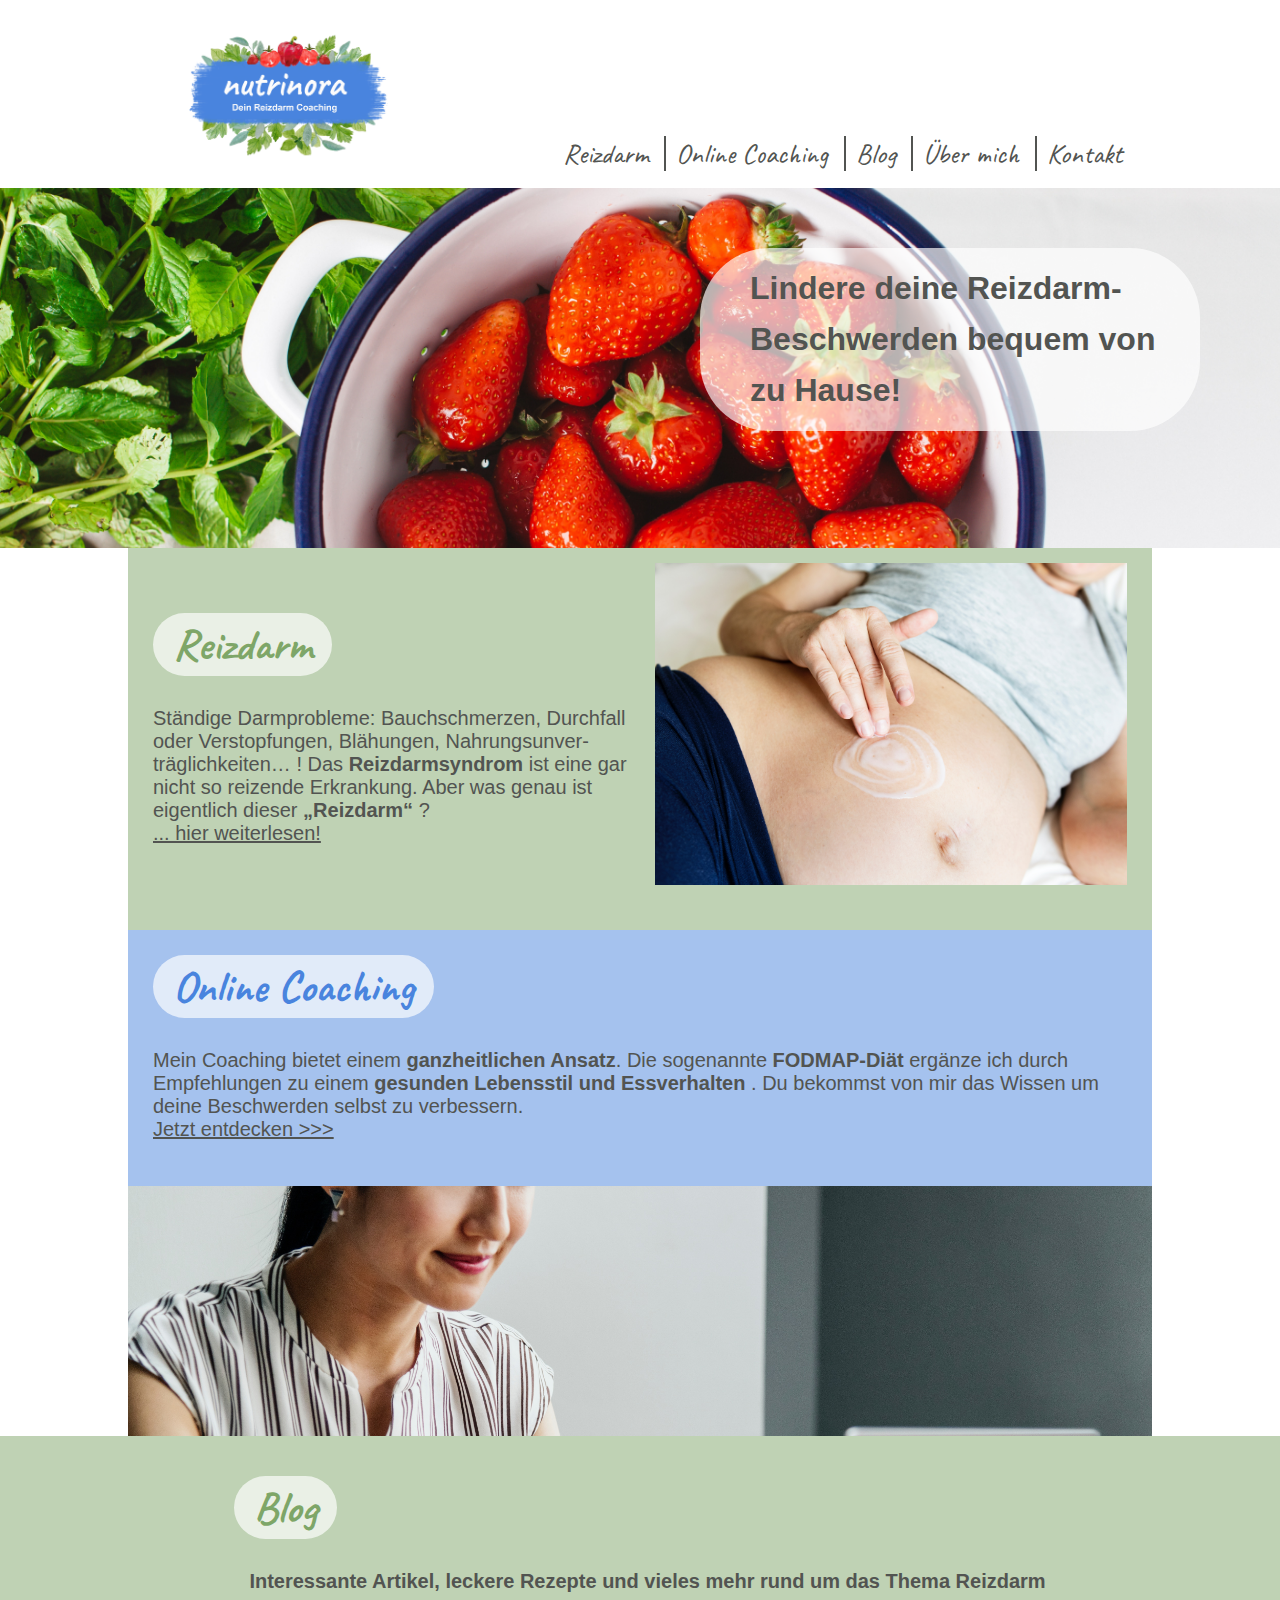
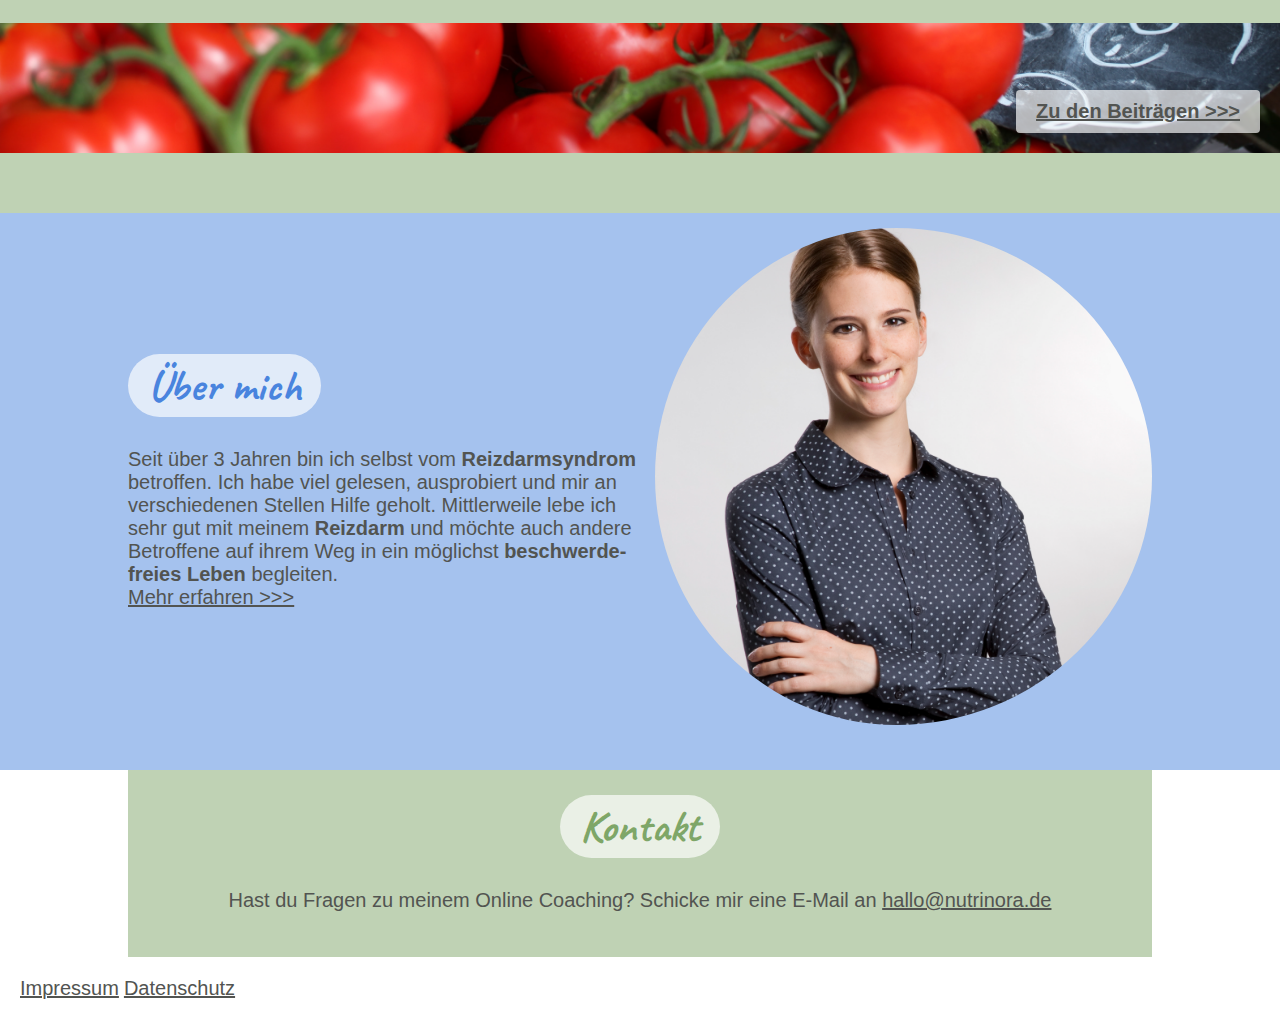
==== commit 169f7334: "Merge branch 'master' of github.com:Nutrinora/nutrinora.github.io" ====
--- a/index.html
+++ b/index.html
@@ -11,34 +11,34 @@
     <title>Nutrinora - Dein Reizdarm Coaching</title>
 </head>
 <body>
-<nav class="row">
-    <div class="logo">
-            <img src="img/logo_test_07.jpg" alt="Nutrinora">
-    </div>
-    <div>
-        <a href="reizdarm.html">Reizdarm</a>
-        <a href="onlinecoaching.html">Online Coaching</a>
-        <a href="#">Blog</a>
-        <a href="uebermich.html">Über mich</a>
-        <a href="#">Kontakt</a>
-    </div>
-</nav>
-<header>
-    <h1>Lindere deine Reizdarm-Beschwerden bequem von zu Hause!</h1>
-</header>
+<main class="container">
+    <nav class="row">
+        <div class="logo">
+            <img src="img/nutrinora-logo-test_04.png" alt="Nutrinora">
+        </div>
+        <div>
+            <a href="reizdarm.html">Reizdarm</a>
+            <a href="onlinecoaching.html">Online Coaching</a>
+            <a href="blog.html">Blog</a>
+            <a href="uebermich.html">Über mich</a>
+            <a href="kontakt.html">Kontakt</a>
+        </div>
+    </nav>
+    <header>
+        <h1>Lindere deine Reizdarm-Beschwerden bequem von zu Hause!</h1>
+    </header>
 
-<main class="container">
     <section id="reizdarm" class="green row">
         <div class="left">
             <h2>Reizdarm</h2>
             <p>
-                Ständige Darmprobleme: Bauch&shy;schmerzen, Durch&shy;fall oder Ver&shy;stopf&shy;ungen, Bläh&shy;ungen, Nahrungs&shy;un&shy;ver&shy;träglich&shy;keiten…&nbsp;!
+                Ständige Darmprobleme: Bauch&shy;schmerzen, Durch&shy;fall oder Ver&shy;stopf&shy;ungen, Bläh&shy;ungen,
+                Nahrungs&shy;un&shy;ver&shy;träglich&shy;keiten…&nbsp;!
                 Das <strong> Reiz&shy;darm&shy;sy&shy;ndrom&shy; </strong> ist eine gar nicht so reizende Er&shy;krank&shy;ung.
                 Aber was genau ist eigent&shy;lich dieser <strong> „Reizdarm“ </strong>?
                 <br>
-                <a>
-                    ... hier weiterlesen!
-                </a>
+                <a href="reizdarm.html">... hier weiterlesen!</a>
+
             </p>
         </div>
         <div class="right">
@@ -51,13 +51,13 @@
         <div class="right">
             <h2>Online&nbsp;Coaching</h2>
             <p>
-                Mein Coaching bietet einem <strong> ganz&shy;heit&shy;lich&shy;en An&shy;satz </strong>. Die so&shy;genannte <strong> FODMAP-&shy;Diät </strong>
+                Mein Coaching bietet einem <strong> ganz&shy;heit&shy;lich&shy;en An&shy;satz</strong>. Die so&shy;genannte
+                <strong>
+                    FODMAP-&shy;Diät </strong>
                 ergänze ich durch Empfehl&shy;ung&shy;en zu einem <strong> ge&shy;sun&shy;den Lebens&shy;stil und Ess&shy;verhal&shy;ten </strong>.
                 Du be&shy;kommst von mir das Wissen um deine Be&shy;schwerd&shy;en selbst zu ver&shy;bessern.
                 <br>
-                <a>
-                    Jetzt entdecken >>>
-                </a>
+                <a href="onlinecoaching.html">Jetzt entdecken >>></a>
             </p>
         </div>
     </section>
@@ -65,8 +65,6 @@
         <div class="row">
             <div>
                 <h2>Blog</h2>
-            </div>
-            <div>
                 <p>Interessante Artikel, leckere Rezepte und vieles mehr rund um das Thema Reizdarm</p>
             </div>
         </div>
@@ -75,22 +73,23 @@
         </div>
     </section>
     <section id="ueber-mich" class="blue">
-        <div>
-            <div class="row">
-                <div class="left">
-                    <h2>Über&nbsp;mich</h2>
-                    <p>
-                       Seit über 3 Jahren bin ich selbst vom <strong> Reiz&shy;darm&shy;syndrom </strong> be&shy;troff&shy;en.
-                       Ich habe viel ge&shy;lesen, aus&shy;prob&shy;iert und mir an ver&shy;schie&shy;denen Stel&shy;len Hilfe ge&shy;holt.
-                       Mit&shy;tler&shy;wei&shy;le lebe ich sehr gut mit meinem <strong> Reiz&shy;darm </strong>
-                       und möchte auch andere Be&shy;trof&shy;fene auf ihrem Weg in ein mög&shy;lichst <strong> be&shy;schwerde&shy;freies Leben </strong> be&shy;glei&shy;ten.
-                        <br>
-                        <a>Mehr erfahren >>></a>
-                    </p>
-                </div>
-                <div class="right">
-                    <img src="img/Nurtinora-nora.jpg">
-                </div>
+        <div class="row">
+            <div class="left">
+                <h2>Über&nbsp;mich</h2>
+                <p>
+                    Seit über 3 Jahren bin ich selbst vom <strong> Reiz&shy;darm&shy;syndrom </strong> be&shy;troff&shy;en.
+                    Ich habe viel ge&shy;lesen, aus&shy;prob&shy;iert und mir an ver&shy;schie&shy;denen Stel&shy;len
+                    Hilfe ge&shy;holt.
+                    Mit&shy;tler&shy;wei&shy;le lebe ich sehr gut mit meinem <strong> Reiz&shy;darm </strong>
+                    und möchte auch andere Be&shy;trof&shy;fene auf ihrem Weg in ein mög&shy;lichst <strong> be&shy;schwerde&shy;freies
+                    Leben </strong> be&shy;glei&shy;ten.
+                    <br>
+                    <a href="uebermich.html">Mehr erfahren >>></a>
+                </p>
+            </div>
+            <div class="right">
+                <img src="img/Nurtinora-nora.jpg">
+
             </div>
         </div>
         <div>
@@ -100,29 +99,17 @@
     <section id="kontakt" class="green row">
         <div>
             <h2>Kontakt</h2>
-        </div>
         <p>
             Hast du Fragen zu meinem Online Coaching? Schicke mir eine E-Mail an
-            <a href="mailto:hallo@nutrinora.de">hallo@nutrinora.de</a> 
-            <!--oder nutze das Kontaktformular:
+            <a href="mailto:hallo@nutrinora.de">hallo@nutrinora.de</a>
         </p>
-        <a>Kontaktformular >>></a>
-    </section-->
-    <!--section id="newsletter" class="green">
-        <p>
-            Melde dich jetzt für meinen Newsletter an und verpasse keine Neuigkeit mehr!
-        </p>
-        <form action="#">
-            <input type="text" placeholder="Vorname">
-            <input type="text" placeholder="E-Mail">
-            <input type="submit" value="Jetzt anmelden! >>>">
-        </form>
-    </section-->
+        </div>
+    </section>
 </main>
 
-<footer>
+<footer class="container">
     <a href="impressum.html" target="_blank">Impressum</a>
-    <a href="#">Datenschutz</a>
+    <a href="datenschutz.html">Datenschutz</a>
 </footer>
 
 
